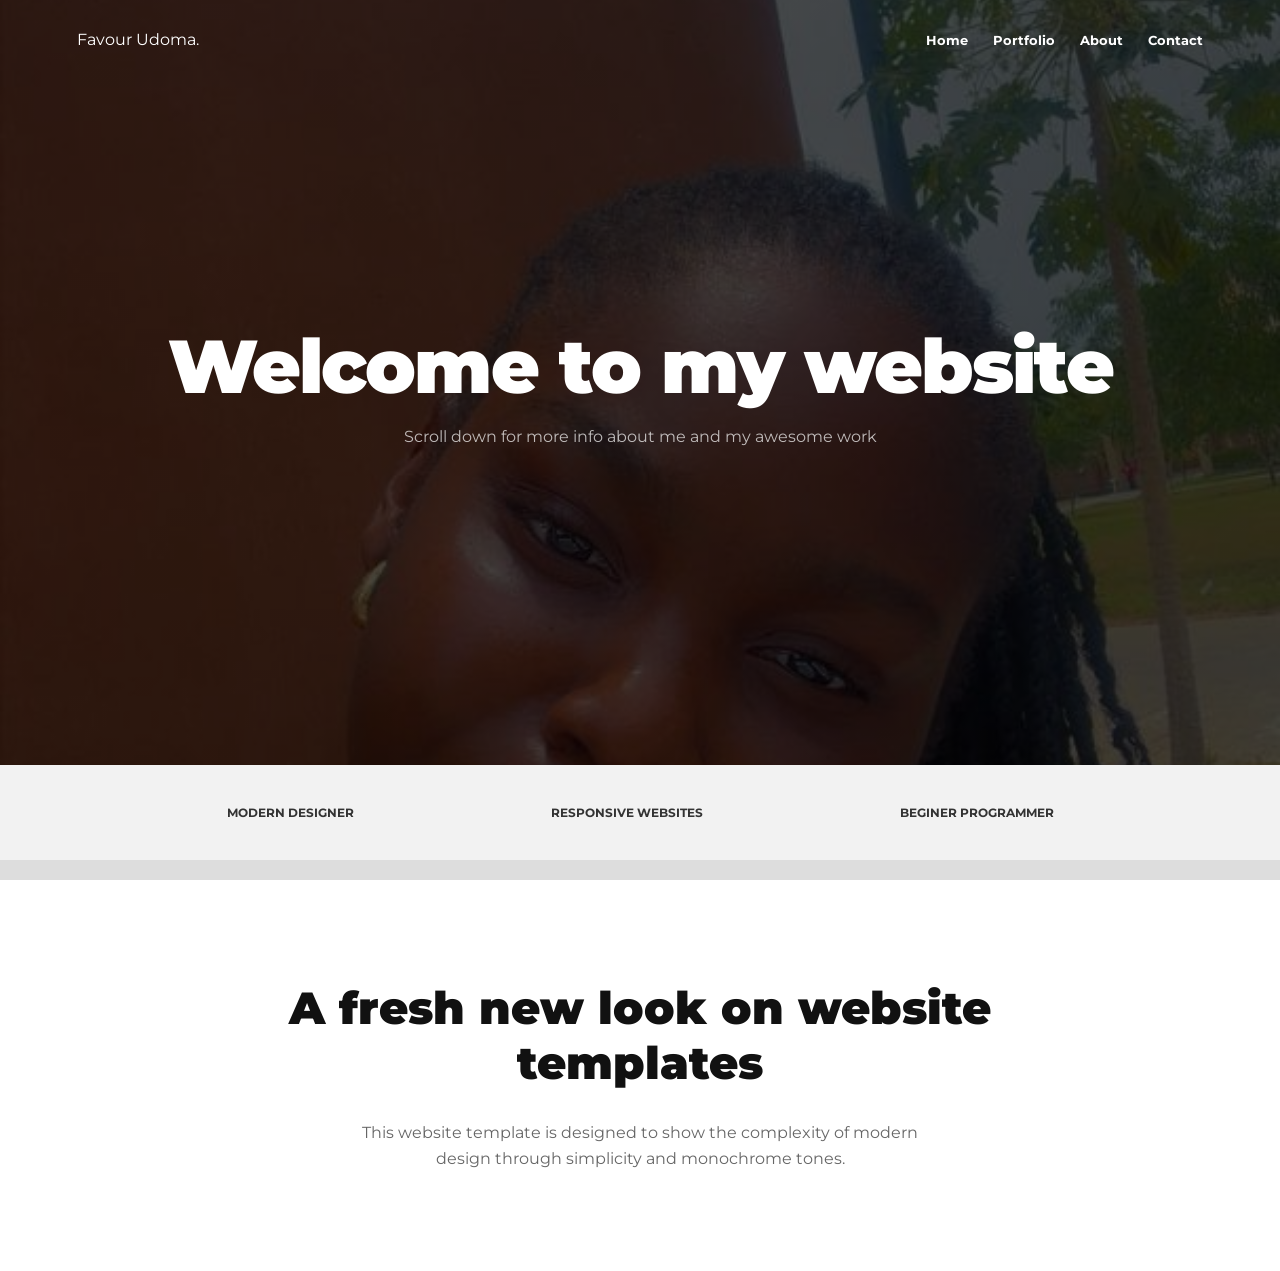
==== Index.html @ 36f6ff24 "Commit 2: Renamed home page to index and cleaned up image filenames" ====
<!DOCTYPE html>
<html lang="en">
<head>
    <meta charset="UTF-8">
    <meta name="viewport" content="width=device-width, initial-scale=1.0">
    <title>Favour | Portfolio</title>
    <!-- Montserrat is the font from your goal image -->
    <link href="https://fonts.googleapis.com/css2?family=Montserrat:wght@400;700;900&display=swap" rel="stylesheet">
    <link rel="stylesheet" href="style.css">
</head>
<body>

    <!-- 1. DARK HERO SECTION -->
    <header class="hero">
        <nav class="navbar">
            <div class="logo">Favour Udoma.</div>
            <ul class="nav-links">
                <li><a href="Home.html">Home</a></li>
                <li><a href="projects.html">Portfolio</a></li>
                <li><a href="About.html">About</a></li>
                <li><a href="contact.html">Contact</a></li>
            </ul>
        </nav>

        <div class="hero-content">
            <h1>Welcome to my website</h1>
            <p>Scroll down for more info about me and my awesome work</p>
        </div>
    </header>

    <!-- 2. LIGHT FEATURE BAR (Key part of the vibe) -->
    <div class="feature-bar">
        <div class="feature-item">Modern Designer</div>
        <div class="feature-item">Responsive Websites</div>
        <div class="feature-item">Beginer programmer</div>
    </div>

    <!-- 3. WHITE CONTENT SECTION -->
    <main class="content-section">
        <h2>A fresh new look on website templates</h2>
        <p>This website template is designed to show the complexity of modern design through simplicity and monochrome tones.</p>
    </main>

</body>
</html>
---- style.css ----
* {
    margin: 0; padding: 0; box-sizing: border-box;
}

body {
    font-family: 'Montserrat', sans-serif;
    background-color: white;
}


.hero {
    height: 85vh;
    background: linear-gradient(rgba(0,0,0,0.7), rgba(0,0,0,0.7)), 
                url('fav.jpeg');
    background-size: cover;
    background-position: center;
    color: white;
    position: relative;
    display: flex;
    justify-content: center; /* Horizontally centers h1 */
    align-items: center;     /* Vertically centers h1 */
}

.navbar {
    position: absolute;
    top: 0; width: 100%;
    display: flex;
    justify-content: space-between;
    padding: 30px 6%;
}


.nav-links {
    display: flex;
    list-style: none;
}

.nav-links li { margin-left: 25px; }

.nav-links a {
    display: inline-block;
    color: white; 
    text-decoration: none; 
    font-size: 13px; 
    font-weight: 700;
    transition: all 0.3s ease;
}

.nav-links a:hover {
    transform: translateY(-5px); /* Moves the link UP by 5 pixels */
    opacity: 0.7;                /* Optional: makes it slightly transparent for a 'fade' effect */
}

.about-nav-links a:hover {
    transform: translateY(-5px); /* Moves the link UP by 5 pixels */
    opacity: 0.7;                /* Optional: makes it slightly transparent for a 'fade' effect */
}

.about-nav-links {
    display: flex;
    list-style: none;
}

.about-nav-links li { margin-left: 25px; }

.about-nav-links a {
    display: inline-block;
    color: rgb(0, 0, 0); 
    text-decoration: none; 
    font-size: 13px; 
    font-weight: 700;
    transition: all 0.3s ease;
}

.hero-content { 
    text-align: center; 
}

.hero h1 {
    font-size: 75px; 
    font-weight: 900; 
    letter-spacing: -2px;
}

.hero p {
    font-size: 16px; 
    opacity: 0.7; 
    margin-top: 15px;
}

/* --- THE FEATURE BAR (Flexbox at work) --- */
.feature-bar {
    background-color: #f2f2f2; /* Light grey bar */
    display: flex;
    justify-content: space-around; /* Spreads items evenly */
    padding: 40px 10%;
    border-bottom: 20px solid #ddd;
}

.feature-item {
    font-weight: 700; 
    font-size: 12px; 
    text-transform: uppercase; 
    color: #333;
}

/* --- WHITE SECTION --- */
.content-section {
    padding: 100px 15%;
    text-align: center;
}

.content-section h2 {
    font-size: 45px; font-weight: 900; color: #111; margin-bottom: 30px;
}

.content-section p {
    color: #666; line-height: 1.6; max-width: 600px; margin: 0 auto;
}

/* RESPONSIVENESS (CA Requirement #2) */
@media (max-width: 768px) {
    .hero h1 { font-size: 40px; }
    .feature-bar { flex-direction: column; text-align: center; gap: 20px; }
}

/* Styling for the Project Page Header */
.project-page { background-color: #f9f9f9; color: #111; }

.project-header {
    text-align: center;
    padding: 120px 20px 60px;
    background-color: #000;
    color: white;
}

.project-header h1 { font-size: 50px; font-weight: 900; }

/* THE FLEXBOX GRID (Defense Point!) */
.project-grid {
    display: flex;         /* Makes it a flex container */
    flex-wrap: wrap;       /* Allows items to move to next line on mobile */
    justify-content: center; /* Centers the cards */
    padding: 60px 5%;
    gap: 30px;             /* Space between the cards */
}

/* THE PROJECT CARDS */
.project-card {
    flex: 1 1 350px;       /* Grow, Shrink, Basis (Width) */
    max-width: 450px;
    background: white;
    border: 1px solid #eee;
    overflow: hidden;
    transition: 0.3s;
}

.project-card:hover { transform: translateY(-10px); }

.project-card img {
    width: 100%;
    height: 250px;
    object-fit: cover;    
    filter: grayscale(100%); 
    transition: 0.5s;
}

.project-card:hover img { 
    filter: grayscale(0%); 
} 

.project-info { 
    padding: 20px; 
    text-align: left;
 }

.project-info h3 { 
    font-size: 18px; 
    font-weight: 700; 
}

.project-info p { 
    font-size: 13px; 
    color: #777; 
    margin-top: 5px;
 }

/* PROFILE PAGE STYLES */
.about-container {
    display: flex;
    align-items: center;
    justify-content: center;
    min-height: 100vh;
    padding: 100px 10%;
    gap: 50px;
}

.profile-image img {
    width: 350px;
    height: 450px;
    object-fit: cover;
    filter: grayscale(100%);
    transition: 0.8s;
}

.profile-image img:hover {
    filter: grayscale(0%);
}

.profile-text { flex: 1; color: #111; }
.profile-text h1 { font-size: 50px; font-weight: 900; margin-bottom: 20px; }
.profile-text p { font-size: 18px; line-height: 1.6; color: #555; margin-bottom: 30px; }

.skills-flex {
    display: flex;
    flex-wrap: wrap;
    gap: 10px;
    margin-top: 2%;
}

.skill-tag {
    background: #000;
    color: #fff;
    padding: 8px 15px;
    font-size: 12px;
    font-weight: 700;
    text-transform: uppercase;
}

/* CONTACT PAGE STYLES */

.contact-wrapper {
    display: flex;
    flex-direction: row;
    align-items: center;
    justify-content: space-around;
    min-height: 100vh;
    padding: 100px 5%;
    background-color: #f9f9f9;
}

.contact-header { 
    text-align: center; 
    margin-bottom: 40px;
 }

.contact-header h1 { 
    font-size: 50px; 
    font-weight: 900;
 }

.contact-form {
    width: 100%;
    max-width: 500px;
    display: flex;
    flex-direction: column;
    gap: 20px;
}

.input-group input, .input-group textarea {
    width: 100%;
    padding: 15px;
    border: 1px solid #ddd;
    font-family: 'Montserrat', sans-serif;
    font-size: 14px;
    outline: none;
}

.input-group input:focus, .input-group textarea:focus {
    border-color: #000;
}

.submit-btn {
    background: #000;
    color: #fff;
    padding: 15px;
    border: none;
    font-weight: 700;
    text-transform: uppercase;
    cursor: pointer;
    transition: 0.3s;
}

.submit-btn:hover { background: #ffffff; }

/* RESPONSIVE */
@media (max-width: 768px) {
    .profile-container { flex-direction: column; text-align: center; }
    .profile-image img { width: 100%; height: 300px; }
    .skills-flex { justify-content: center; }
}
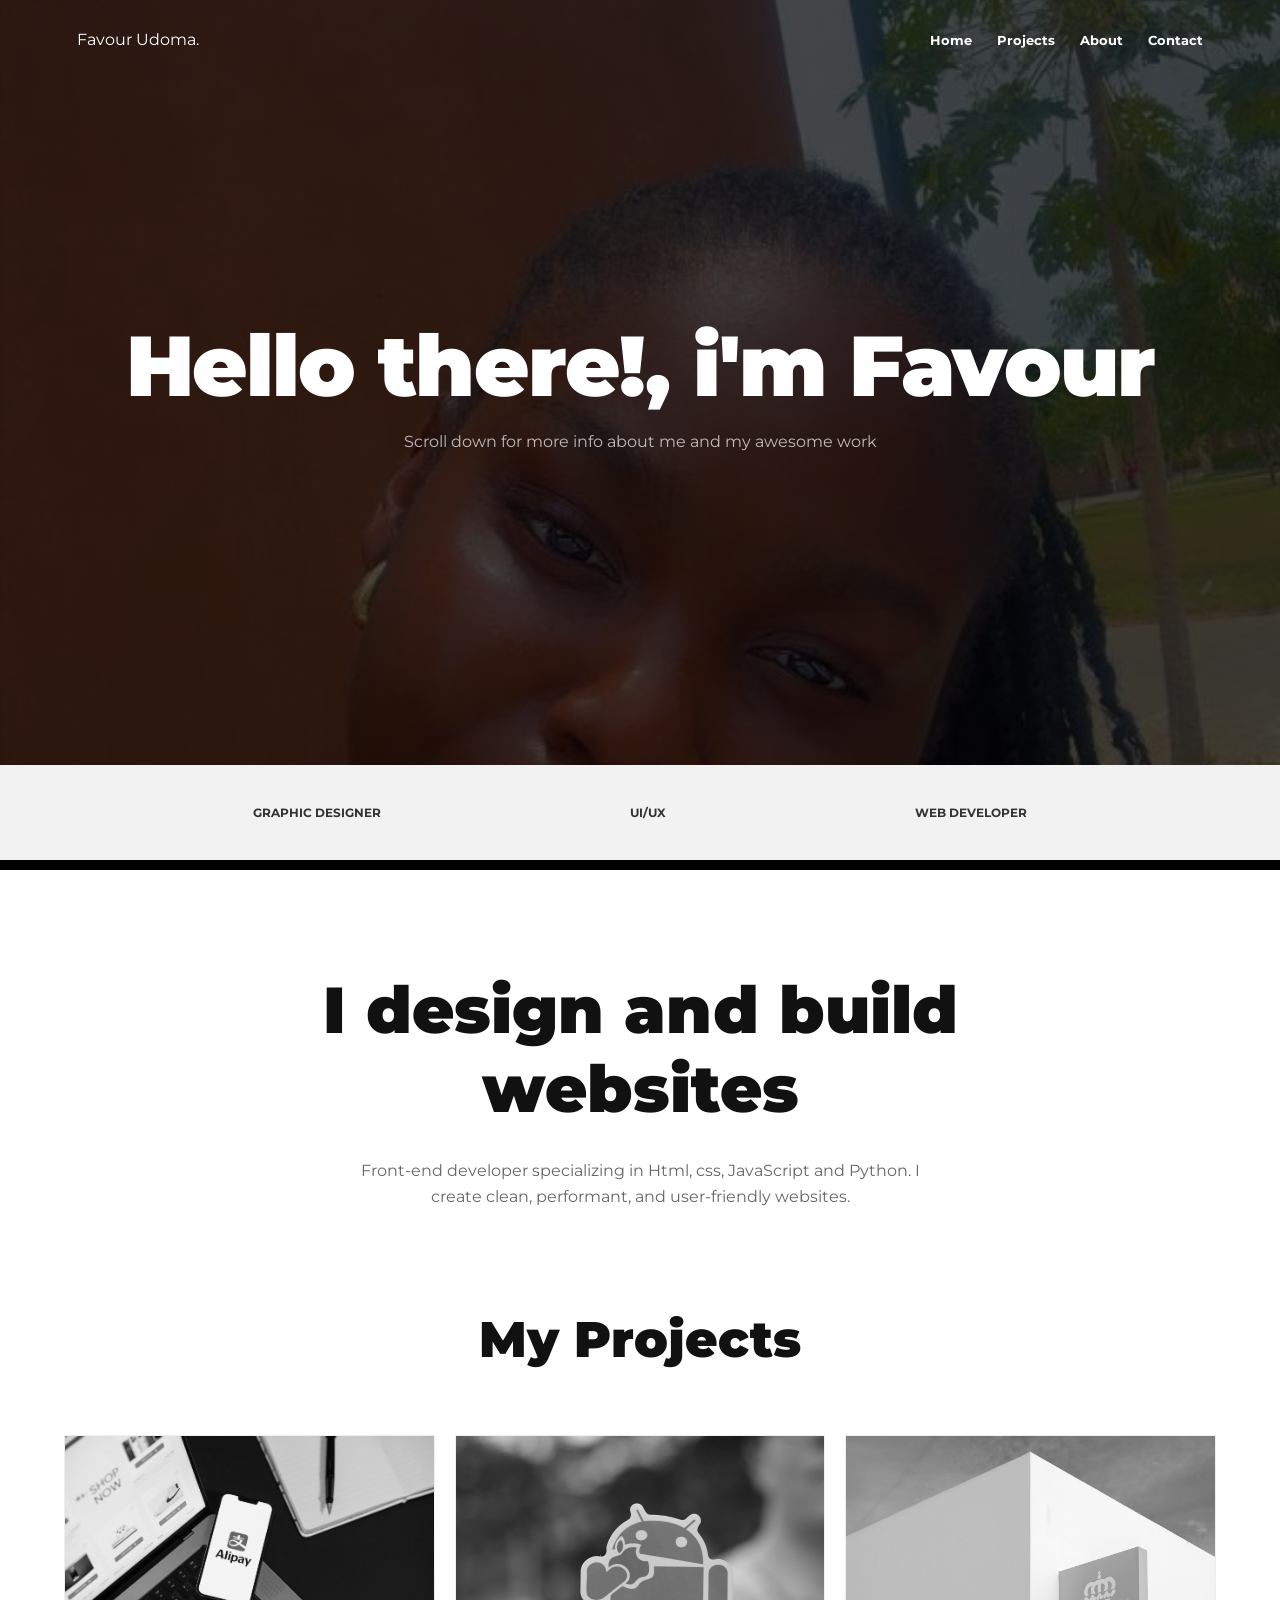
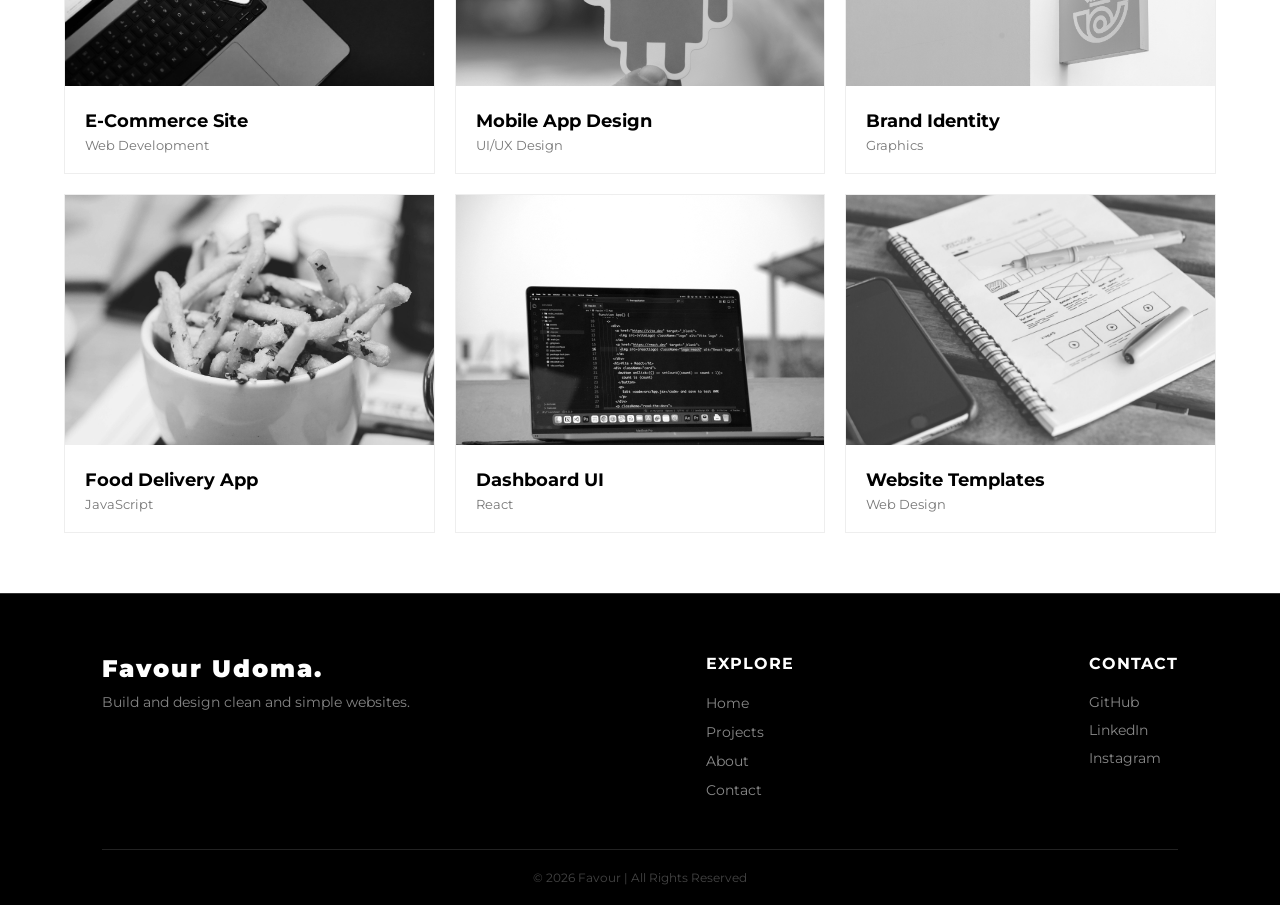
==== commit ff33d1e4: "commit 4: responsive footer" ====
--- a/Index.html
+++ b/Index.html
@@ -15,31 +15,124 @@
         <nav class="navbar">
             <div class="logo">Favour Udoma.</div>
             <ul class="nav-links">
-                <li><a href="Home.html">Home</a></li>
-                <li><a href="projects.html">Portfolio</a></li>
+                <li><a href="Index.html">Home</a></li>
+                <li><a href="projects.html">Projects</a></li>
                 <li><a href="About.html">About</a></li>
                 <li><a href="contact.html">Contact</a></li>
             </ul>
         </nav>
 
         <div class="hero-content">
-            <h1>Welcome to my website</h1>
+            <h1>Hello there!, i'm Favour</h1>
             <p>Scroll down for more info about me and my awesome work</p>
         </div>
     </header>
 
-    <!-- 2. LIGHT FEATURE BAR (Key part of the vibe) -->
+   
     <div class="feature-bar">
-        <div class="feature-item">Modern Designer</div>
-        <div class="feature-item">Responsive Websites</div>
-        <div class="feature-item">Beginer programmer</div>
+        <div class="feature-item">Graphic Designer</div>
+        <div class="feature-item">UI/UX</div>
+        <div class="feature-item">Web developer</div>
     </div>
 
-    <!-- 3. WHITE CONTENT SECTION -->
+    <!-- CONTENT SECTION -->
     <main class="content-section">
-        <h2>A fresh new look on website templates</h2>
-        <p>This website template is designed to show the complexity of modern design through simplicity and monochrome tones.</p>
+        <h2>I design and build websites</h2>
+        <p>Front-end developer specializing in Html, css, JavaScript and Python. I create clean, performant, and user-friendly websites. 
     </main>
+
+<div class="homepage-project-header"> 
+        <h1>My Projects</h1>
+    </div>
+
+<main class="homepage-project-grid">
+       
+        <div class="project-card">
+            <img src="photo1.jpg" alt="P1">
+            <div class="project-info">
+                <h3>E-Commerce Site</h3>
+                <p>Web Development</p>
+            </div>
+        </div>
+
+       
+        <div class="project-card">
+            <img src="photo2.jpg" alt="P2">
+            <div class="project-info">
+                <h3>Mobile App Design</h3>
+                <p>UI/UX Design</p>
+            </div>
+        </div>
+
+        <div class="project-card">
+            <img src="photo4.jpg" alt="P3">
+            <div class="project-info">
+                <h3>Brand Identity</h3>
+                <p>Graphics</p>
+            </div>
+        </div>
+
+        <div class="project-card">
+            <img src="fries-hero-bg.jpg" alt="P4">
+            <div class="project-info">
+                <h3>Food Delivery App</h3>
+                <p>JavaScript</p>
+            </div>
+        </div>
+
+        <div class="project-card">
+            <img src="photo5.jpg" alt="P5">
+            <div class="project-info">
+                <h3>Dashboard UI</h3>
+                <p>React</p>
+            </div>
+        </div>
+
+        <div class="project-card">
+            <img src="photo3.jpg" alt="P6">
+            <div class="project-info">
+                <h3>Website Templates</h3>
+                <p>Web Design</p>
+            </div>
+        </div>
+
+    </main>
+
+    <footer class="footer">
+    <div class="footer-content">
+        
+        <div class="footer-logo">
+            <h2>Favour Udoma.</h2>
+            <p>Build and design clean and simple websites.</p>
+        </div>
+
+        <!-- Quick Links Section -->
+        <div class="footer-links-group">
+            <h3>Explore</h3>
+            <ul>
+                <li><a href="index.html">Home</a></li>
+                <li><a href="projects.html">Projects</a></li>
+                <li><a href="About.html">About</a></li>
+                <li><a href="contact.html">Contact</a></li>
+            </ul>
+        </div>
+
+        <!-- Social Media Section -->
+        <div class="footer-socials">
+            <h3>Contact</h3>
+            <div class="social-icons">
+                <a href="https://github.com/Favour587"><i class="fa-brands fa-github"></i> GitHub</a>
+                <a href="#"><i class="fa-brands fa-linkedin"></i> LinkedIn</a>
+                <a href="#"><i class="fa-brands fa-x-twitter"></i> Instagram</a>
+            </div>
+        </div>
+    </div>
+
+    <!-- Copyright Bar -->
+    <div class="footer-bottom">
+        <p>&copy; 2026 Favour | All Rights Reserved</p>
+    </div>
+</footer>
 
 </body>
 </html>
--- a/style.css
+++ b/style.css
@@ -77,7 +77,7 @@
 }
 
 .hero h1 {
-    font-size: 75px; 
+    font-size: 85px; 
     font-weight: 900; 
     letter-spacing: -2px;
 }
@@ -94,7 +94,7 @@
     display: flex;
     justify-content: space-around; /* Spreads items evenly */
     padding: 40px 10%;
-    border-bottom: 20px solid #ddd;
+    border-bottom: 10px solid #000000;
 }
 
 .feature-item {
@@ -111,13 +111,32 @@
 }
 
 .content-section h2 {
-    font-size: 45px; font-weight: 900; color: #111; margin-bottom: 30px;
+    font-size: 65px; font-weight: 900; color: #111; margin-bottom: 30px;
 }
 
 .content-section p {
     color: #666; line-height: 1.6; max-width: 600px; margin: 0 auto;
 }
 
+.homepage-project-grid {
+    display: flex;         
+    flex-wrap: wrap;       
+    justify-content: center; 
+    padding: 60px 5%;
+    gap: 20px;
+    margin-top: -2%;            
+}
+
+.homepage-project-header{
+    text-align: center;
+}
+
+.homepage-project-header h1{
+    font-size: 50px; 
+    font-weight: 900; 
+    color: #111; 
+    margin-bottom: 30px;
+}
 /* RESPONSIVENESS (CA Requirement #2) */
 @media (max-width: 768px) {
     .hero h1 { font-size: 40px; }
@@ -127,22 +146,28 @@
 /* Styling for the Project Page Header */
 .project-page { background-color: #f9f9f9; color: #111; }
 
+.projects-logo{
+    color: #f9f9f9;
+}
+
 .project-header {
     text-align: center;
     padding: 120px 20px 60px;
-    background-color: #000;
+    background-color: #000000;
     color: white;
 }
 
-.project-header h1 { font-size: 50px; font-weight: 900; }
-
-/* THE FLEXBOX GRID (Defense Point!) */
+.project-header h1 { 
+    font-size: 75px; 
+    font-weight: 900; }
+
+
 .project-grid {
-    display: flex;         /* Makes it a flex container */
-    flex-wrap: wrap;       /* Allows items to move to next line on mobile */
-    justify-content: center; /* Centers the cards */
+    display: flex;         
+    flex-wrap: wrap;       
+    justify-content: center; 
     padding: 60px 5%;
-    gap: 30px;             /* Space between the cards */
+    gap: 30px;             
 }
 
 /* THE PROJECT CARDS */
@@ -281,11 +306,90 @@
     transition: 0.3s;
 }
 
-.submit-btn:hover { background: #ffffff; }
+.submit-btn:hover { background: #545353; }
 
 /* RESPONSIVE */
 @media (max-width: 768px) {
     .profile-container { flex-direction: column; text-align: center; }
     .profile-image img { width: 100%; height: 300px; }
     .skills-flex { justify-content: center; }
+}
+
+.footer {
+    background-color: #000;
+    color: #fff;
+    padding: 60px 8% 20px;
+    border-top: 1px solid #333; 
+}
+
+.footer-content {
+    display: flex;
+    justify-content: space-between; /* Pushes sections apart */
+    flex-wrap: wrap;               /* Allows stacking on mobile */
+    gap: 40px;
+    margin-bottom: 40px;
+}
+
+.footer-logo h2 {
+    font-size: 24px;
+    font-weight: 900;
+    margin-bottom: 10px;
+    letter-spacing: 2px;
+}
+
+.footer-logo p {
+    color: #858585;
+    font-size: 14px;
+}
+
+.footer-links-group h3, .footer-socials h3 {
+    font-size: 16px;
+    text-transform: uppercase;
+    margin-bottom: 20px;
+    letter-spacing: 1px;
+}
+
+.footer-links-group ul {
+    list-style: none;
+}
+
+.footer-links-group li {
+    margin-bottom: 10px;
+}
+
+.footer-links-group a, .footer-socials a {
+    text-decoration: none;
+    color: #888;
+    font-size: 14px;
+    transition: 0.3s;
+}
+
+.footer-links-group a:hover, .footer-socials a:hover {
+    color: #fff;
+    padding-left: 5px; /* Tiny animation on hover */
+}
+
+.social-icons {
+    display: flex;
+    flex-direction: column;
+    gap: 10px;
+}
+
+.footer-bottom {
+    text-align: center;
+    border-top: 1px solid #222;
+    padding-top: 20px;
+    color: #444;
+    font-size: 12px;
+}
+
+/* RESPONSIVE FOOTER */
+@media (max-width: 768px) {
+    .footer-content {
+        flex-direction: column; /* Stacks everything on mobile */
+        text-align: center;
+    }
+    .social-icons {
+        align-items: center;
+    }
 }
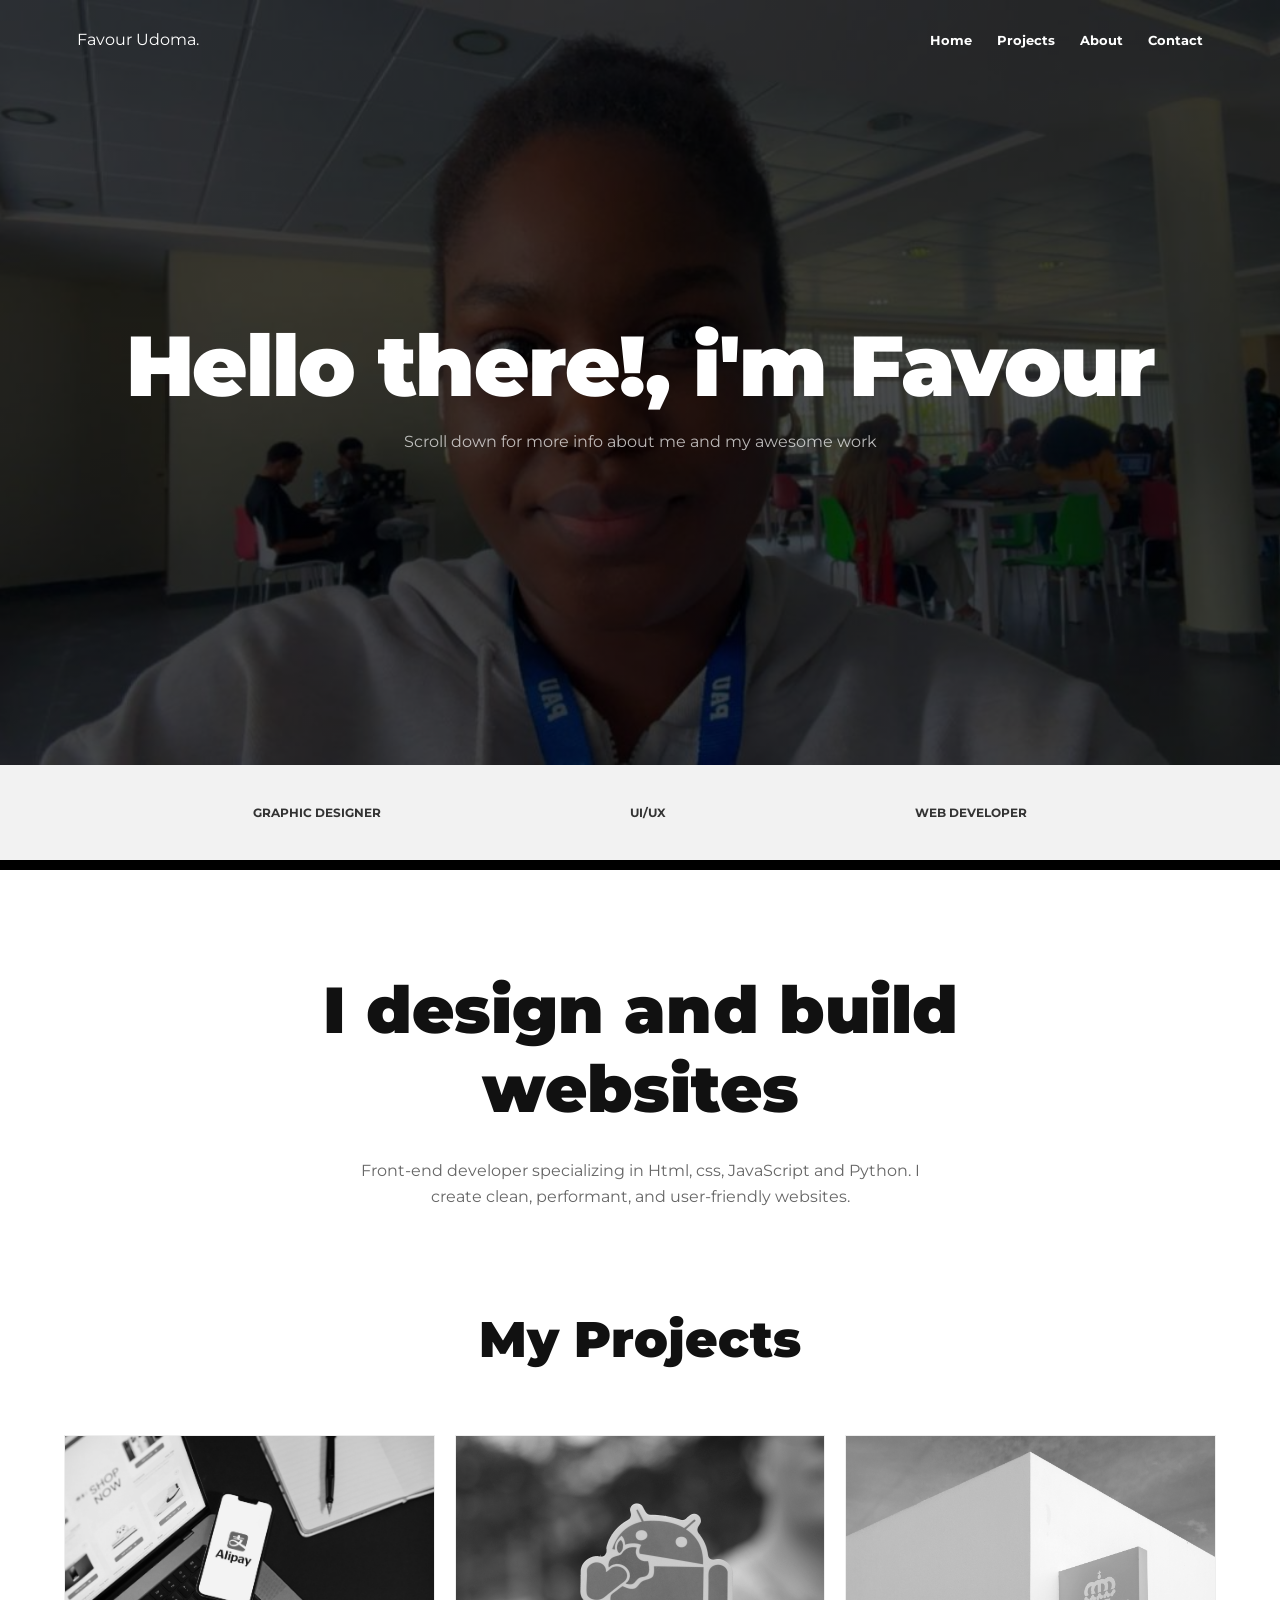
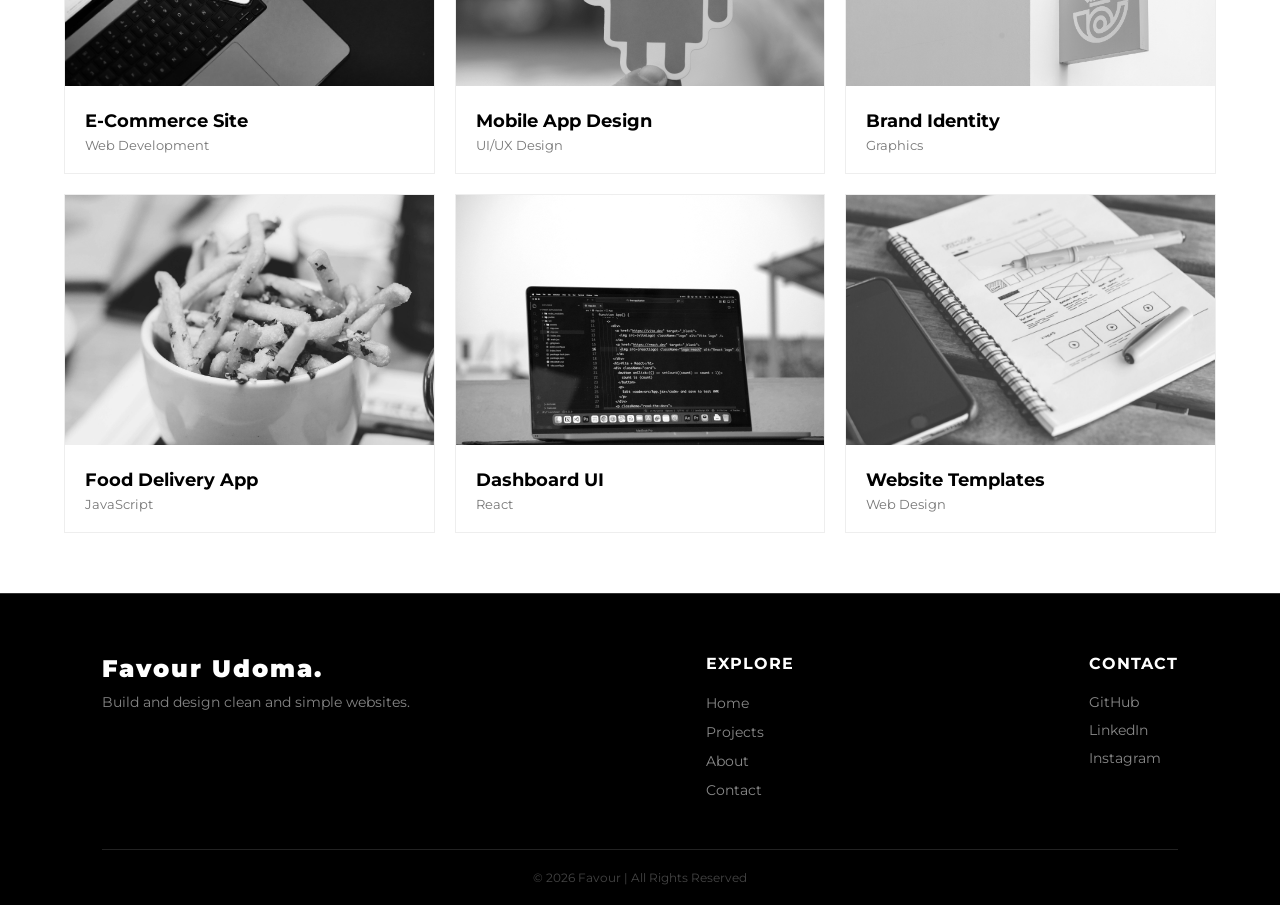
==== commit e1640459: "Update: added links" ====
--- a/Index.html
+++ b/Index.html
@@ -4,13 +4,12 @@
     <meta charset="UTF-8">
     <meta name="viewport" content="width=device-width, initial-scale=1.0">
     <title>Favour | Portfolio</title>
-    <!-- Montserrat is the font from your goal image -->
     <link href="https://fonts.googleapis.com/css2?family=Montserrat:wght@400;700;900&display=swap" rel="stylesheet">
     <link rel="stylesheet" href="style.css">
 </head>
 <body>
 
-    <!-- 1. DARK HERO SECTION -->
+    
     <header class="hero">
         <nav class="navbar">
             <div class="logo">Favour Udoma.</div>
@@ -35,7 +34,7 @@
         <div class="feature-item">Web developer</div>
     </div>
 
-    <!-- CONTENT SECTION -->
+    
     <main class="content-section">
         <h2>I design and build websites</h2>
         <p>Front-end developer specializing in Html, css, JavaScript and Python. I create clean, performant, and user-friendly websites. 
@@ -99,14 +98,14 @@
     </main>
 
     <footer class="footer">
-    <div class="footer-content">
+     <div class="footer-content">
         
         <div class="footer-logo">
             <h2>Favour Udoma.</h2>
             <p>Build and design clean and simple websites.</p>
         </div>
 
-        <!-- Quick Links Section -->
+        
         <div class="footer-links-group">
             <h3>Explore</h3>
             <ul>
@@ -117,18 +116,18 @@
             </ul>
         </div>
 
-        <!-- Social Media Section -->
+       
         <div class="footer-socials">
             <h3>Contact</h3>
             <div class="social-icons">
-                <a href="https://github.com/Favour587"><i class="fa-brands fa-github"></i> GitHub</a>
-                <a href="#"><i class="fa-brands fa-linkedin"></i> LinkedIn</a>
-                <a href="#"><i class="fa-brands fa-x-twitter"></i> Instagram</a>
+                <a href="https://github.com/Favour587"> GitHub</a>
+                <a href="#"> LinkedIn</a>
+                <a href="https://www.instagram.com/sheisyourfavouritegirl/"> Instagram</a>
             </div>
         </div>
     </div>
 
-    <!-- Copyright Bar -->
+    <!-- Copyright -->
     <div class="footer-bottom">
         <p>&copy; 2026 Favour | All Rights Reserved</p>
     </div>
--- a/style.css
+++ b/style.css
@@ -11,14 +11,14 @@
 .hero {
     height: 85vh;
     background: linear-gradient(rgba(0,0,0,0.7), rgba(0,0,0,0.7)), 
-                url('fav.jpeg');
+                url('photo6.jpeg');
     background-size: cover;
     background-position: center;
     color: white;
     position: relative;
     display: flex;
-    justify-content: center; /* Horizontally centers h1 */
-    align-items: center;     /* Vertically centers h1 */
+    justify-content: center; 
+    align-items: center;    
 }
 
 .navbar {
@@ -47,13 +47,13 @@
 }
 
 .nav-links a:hover {
-    transform: translateY(-5px); /* Moves the link UP by 5 pixels */
-    opacity: 0.7;                /* Optional: makes it slightly transparent for a 'fade' effect */
+    transform: translateY(-5px);
+    opacity: 0.7;                
 }
 
 .about-nav-links a:hover {
-    transform: translateY(-5px); /* Moves the link UP by 5 pixels */
-    opacity: 0.7;                /* Optional: makes it slightly transparent for a 'fade' effect */
+    transform: translateY(-5px); 
+    opacity: 0.7;                
 }
 
 .about-nav-links {
@@ -88,11 +88,11 @@
     margin-top: 15px;
 }
 
-/* --- THE FEATURE BAR (Flexbox at work) --- */
+
 .feature-bar {
-    background-color: #f2f2f2; /* Light grey bar */
-    display: flex;
-    justify-content: space-around; /* Spreads items evenly */
+    background-color: #f2f2f2; 
+    display: flex;
+    justify-content: space-around; 
     padding: 40px 10%;
     border-bottom: 10px solid #000000;
 }
@@ -104,7 +104,7 @@
     color: #333;
 }
 
-/* --- WHITE SECTION --- */
+
 .content-section {
     padding: 100px 15%;
     text-align: center;
@@ -137,13 +137,13 @@
     color: #111; 
     margin-bottom: 30px;
 }
-/* RESPONSIVENESS (CA Requirement #2) */
+
 @media (max-width: 768px) {
     .hero h1 { font-size: 40px; }
     .feature-bar { flex-direction: column; text-align: center; gap: 20px; }
 }
 
-/* Styling for the Project Page Header */
+
 .project-page { background-color: #f9f9f9; color: #111; }
 
 .projects-logo{
@@ -170,9 +170,9 @@
     gap: 30px;             
 }
 
-/* THE PROJECT CARDS */
+
 .project-card {
-    flex: 1 1 350px;       /* Grow, Shrink, Basis (Width) */
+    flex: 1 1 350px;       
     max-width: 450px;
     background: white;
     border: 1px solid #eee;
@@ -210,7 +210,7 @@
     margin-top: 5px;
  }
 
-/* PROFILE PAGE STYLES */
+
 .about-container {
     display: flex;
     align-items: center;
@@ -252,7 +252,7 @@
     text-transform: uppercase;
 }
 
-/* CONTACT PAGE STYLES */
+
 
 .contact-wrapper {
     display: flex;
@@ -308,7 +308,7 @@
 
 .submit-btn:hover { background: #545353; }
 
-/* RESPONSIVE */
+
 @media (max-width: 768px) {
     .profile-container { flex-direction: column; text-align: center; }
     .profile-image img { width: 100%; height: 300px; }
@@ -324,8 +324,8 @@
 
 .footer-content {
     display: flex;
-    justify-content: space-between; /* Pushes sections apart */
-    flex-wrap: wrap;               /* Allows stacking on mobile */
+    justify-content: space-between; 
+    flex-wrap: wrap;               
     gap: 40px;
     margin-bottom: 40px;
 }
@@ -366,7 +366,7 @@
 
 .footer-links-group a:hover, .footer-socials a:hover {
     color: #fff;
-    padding-left: 5px; /* Tiny animation on hover */
+    padding-left: 5px; 
 }
 
 .social-icons {
@@ -383,10 +383,10 @@
     font-size: 12px;
 }
 
-/* RESPONSIVE FOOTER */
+
 @media (max-width: 768px) {
     .footer-content {
-        flex-direction: column; /* Stacks everything on mobile */
+        flex-direction: column; 
         text-align: center;
     }
     .social-icons {
